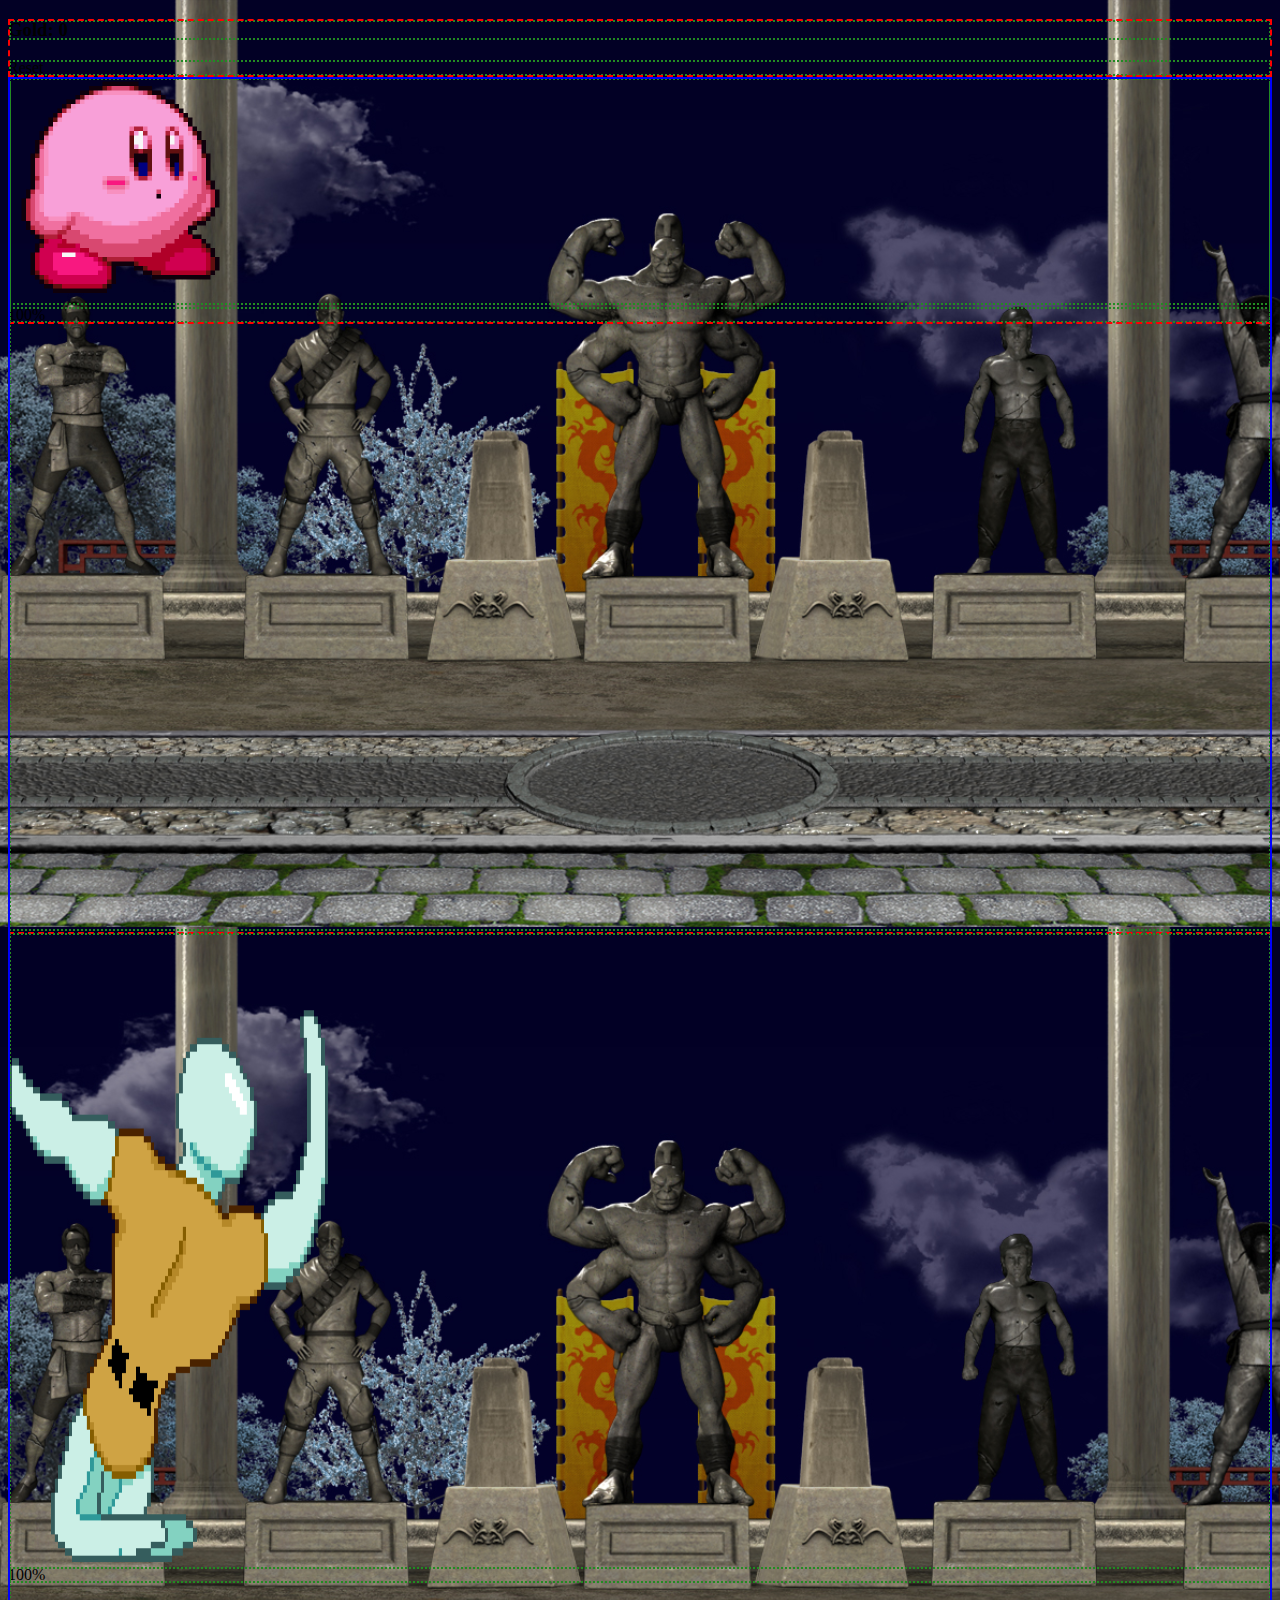
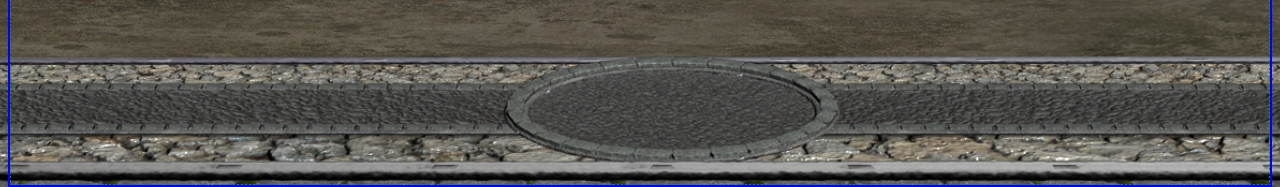
==== Thursday/Group-Project-Zane/index.html @ a7502483 "Updated JavaScript" ====
<!DOCTYPE html>
<html lang="en">
<head>
  <meta charset="UTF-8">
  <meta http-equiv="X-UA-Compatible" content="IE=edge">
  <meta name="viewport" content="width=device-width, initial-scale=1.0">
  <link href='https://cdn.jsdelivr.net/npm/bootstrap@5.0.2/dist/css/bootstrap.min.css' rel='stylesheet' integrity='sha384-EVSTQN3/azprG1Anm3QDgpJLIm9Nao0Yz1ztcQTwFspd3yD65VohhpuuCOmLASjC' crossorigin='anonymous'>
  <link rel="stylesheet" href="Styles/style.css">
  <title>Document</title>
</head>
<style>
  body.debug .container,
  body.debug .container-fluid {
    outline: 2px double blue;
    outline-offset: -2px;
  }

  body.debug .row {
    outline: 2px dashed red;
    outline-offset: -2px;
  }

  body.debug [class*="col-"] {
    outline: 2px dotted forestgreen;
    outline-offset: -3px;
  }
</style>
<body class="debug">
  <header>
    <div class="row text-light">
      
      <div class="col-2 offset-9 text-end">
        <h3>Gold: <span id="gold">0</span></h3>
      </div>
      <div  class="col-1 btn btn-primary rounded" onclick="reset()">Reset</div>
      <div class="col-6">
      </div>
    </div>
  </header>
  <main class="container-fluid">
    <!-- SECTION HEROES -->
    <section class="row">
      <div style="height: 95VH" class="col-6 align-items-center position-absolute bottom-0 start-0">
        <div id="images" class="row">
          <!-- <div class="col-12">
            <img class="img-fluid" src="styles/kirbyAvatar.png" alt="">
          </div> -->
        </div>
      </div>
      <div class="col-6 position-absolute bottom-0 end-0">
        <div id="boss" style="height: 95VH" class="row"></div>
        <!-- <div class="row">
          <div class="col-12">
            <img class="img-fluid" src="styles/gigaAvatar.webp" alt="" srcset="">
          </div>
        </div>
        <div class="col-12">
          <img style="height: 25VH" class="img-fluid position-absolute bottom-0 start-0" src="${hero.img}" alt="">
        </div> -->
 
      <!-- <<div class="col-12 progress p-0">
          <div class="progress-bar bg-success" role="progressbar" aria-label="Danger example" style="width: ${hero.health}%"
            aria-valuenow="100" aria-valuemin="0" aria-valuemax="100">${hero.health}%</div>
      </div>  -->
        <!-- <div class="progress">
          <div class="progress-bar bg-danger" role="progressbar" aria-label="Danger example" style="width: 100%"
            aria-valuenow="100" aria-valuemin="0" aria-valuemax="100">100</div>
          </div> -->
      </div>
    </section>
    
    
</main>







<script src="app.js"></script>  
</body>
</html>
---- Thursday/Group-Project-Zane/Styles/style.css ----
body {
  background-image: url(MKReal.jpeg);
  background-position: center;
  background-size: cover;
  height: 100VH;
}

pink {
  background-color: pink !important;
}

absolute
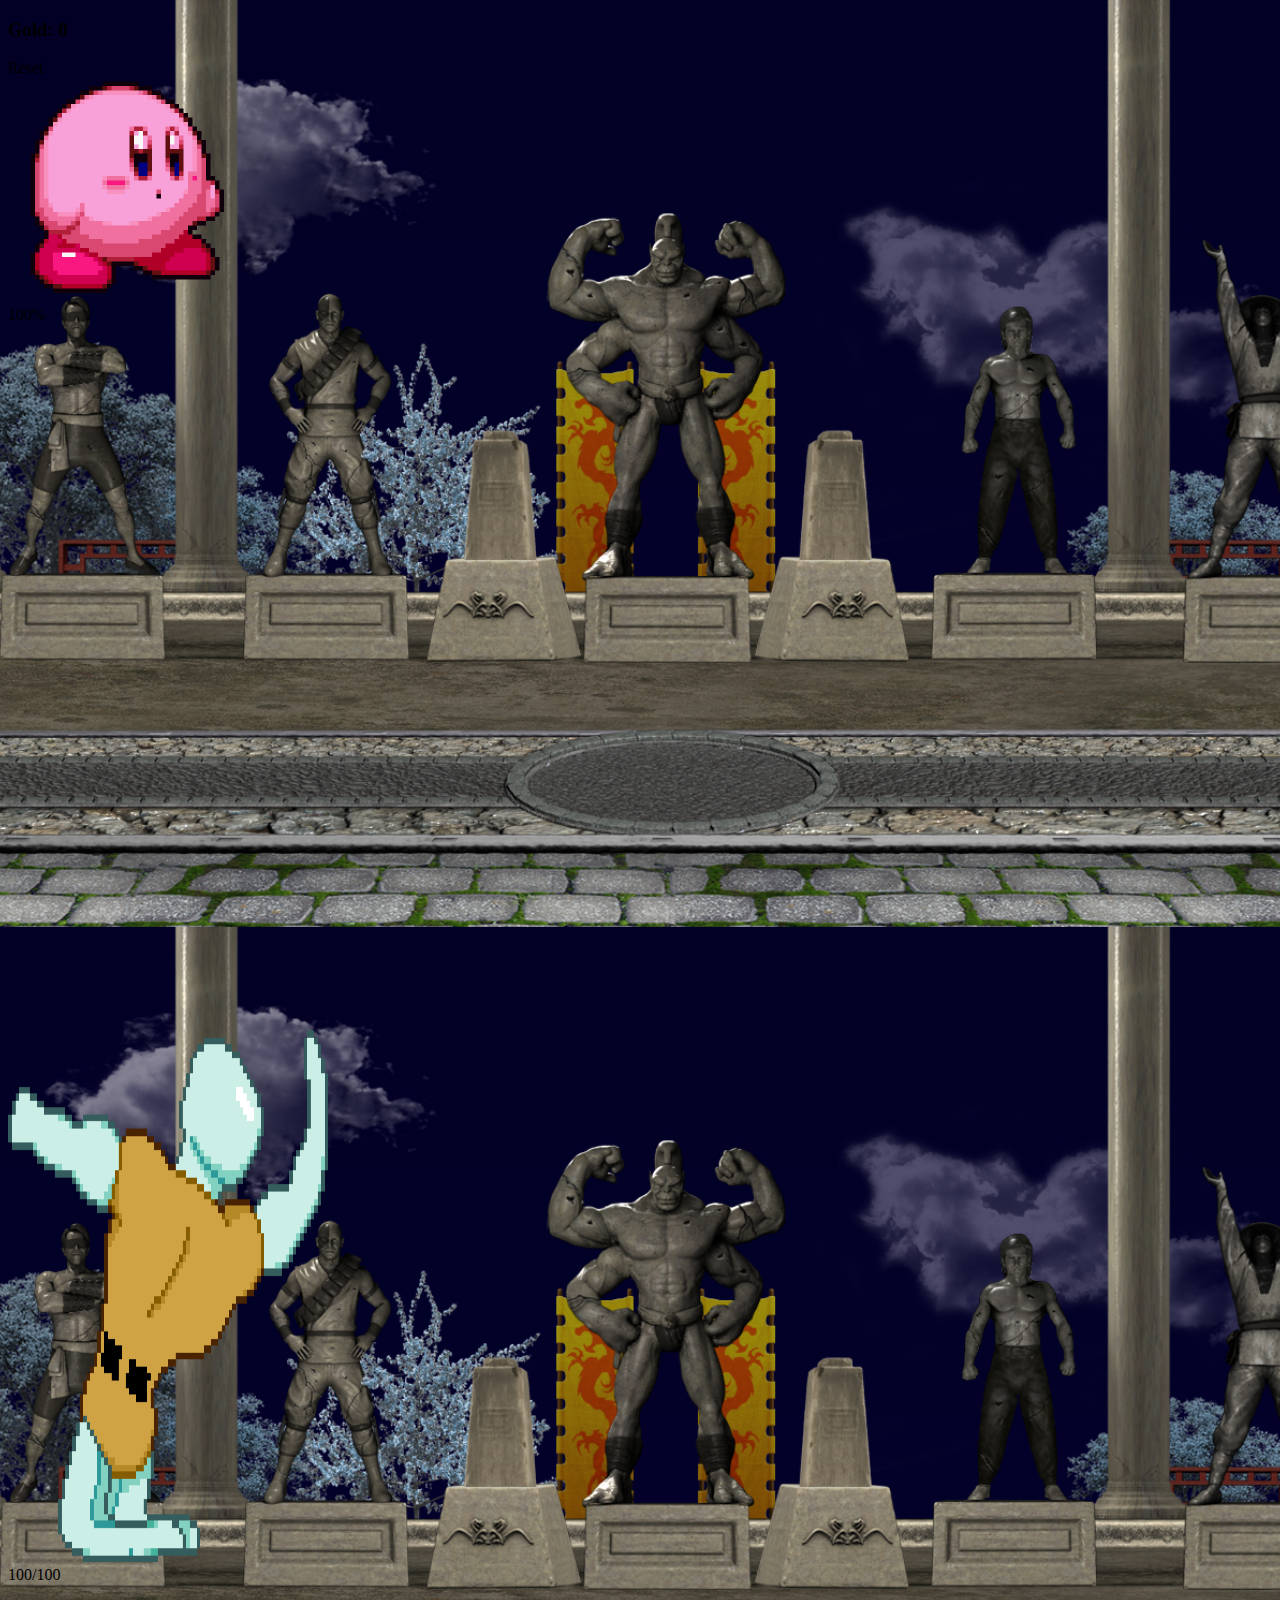
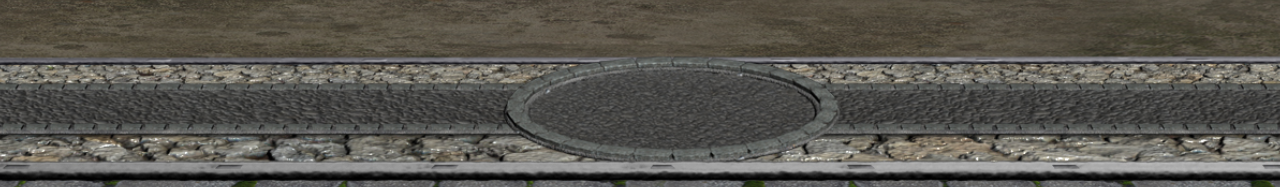
==== commit 42d2c9db: "Updated Boss health bar" ====
--- a/Thursday/Group-Project-Zane/index.html
+++ b/Thursday/Group-Project-Zane/index.html
@@ -25,7 +25,7 @@
     outline-offset: -3px;
   }
 </style>
-<body class="debug">
+<body class="">
   <header>
     <div class="row text-light">
       
--- a/Thursday/Group-Project-Zane/Styles/style.css
+++ b/Thursday/Group-Project-Zane/Styles/style.css
@@ -8,5 +8,3 @@
 pink {
   background-color: pink !important;
 }
-
-absolute